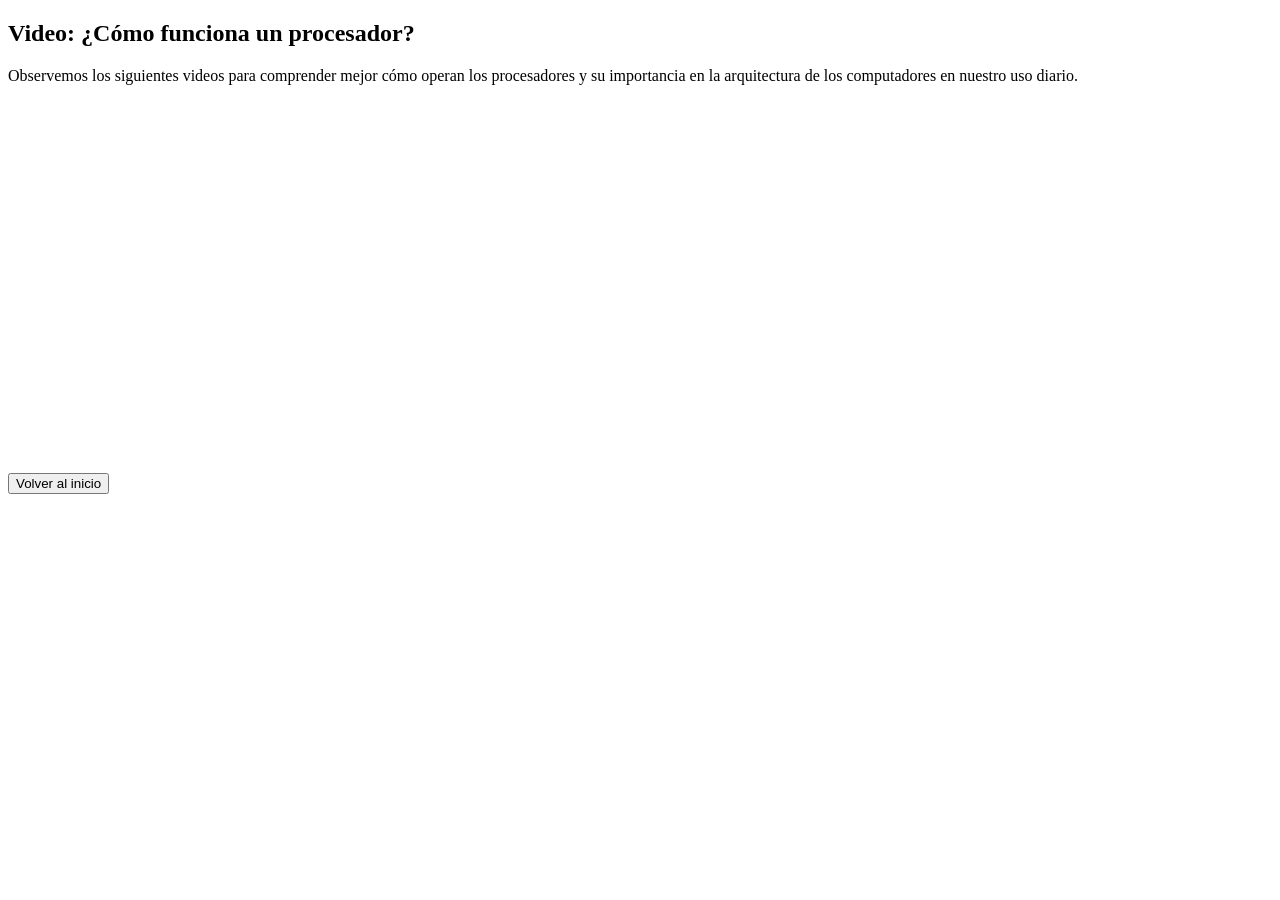
==== procesador.html @ 58f73aef "Add files via upload" ====
<!DOCTYPE html>
<html lang="es">
<head>
    <meta charset="UTF-8">
    <meta name="viewport" content="width=device-width, initial-scale=1.0">
    <title>VIDEO DE PROCESADORES</title>
    <link rel="stylesheet" href="css/style.css">
</head>
<body>

    <section>
        <h1>Video: ¿Cómo funciona un procesador?</h1>
        <p>Observemos los siguientes videos para comprender mejor cómo operan los procesadores y su importancia en la arquitectura de los computadores en nuestro uso diario.</p>
        <iframe width="590" height="350" src="https://www.youtube.com/embed/-ZTekGoR8uQ?si=_B6UbOoQg7jRSetE"  
                title="YouTube video player" frameborder="0" 
                allow="accelerometer; autoplay; clipboard-write; encrypted-media; gyroscope; picture-in-picture" 
                allowfullscreen>

        </iframe>
        <iframe width="590" height="350" src="https://www.youtube.com/embed/bJrfPQJ_Ks4?si=R-ReYWcnhcs9VToW" title="YouTube video player" frameborder="0" allow="accelerometer; autoplay; clipboard-write; encrypted-media; gyroscope; picture-in-picture; web-share" referrerpolicy="strict-origin-when-cross-origin" allowfullscreen></iframe>
        <br><br>
        <a href="index.html"><button>Volver al inicio</button></a>
    </section>

</body>
</html>
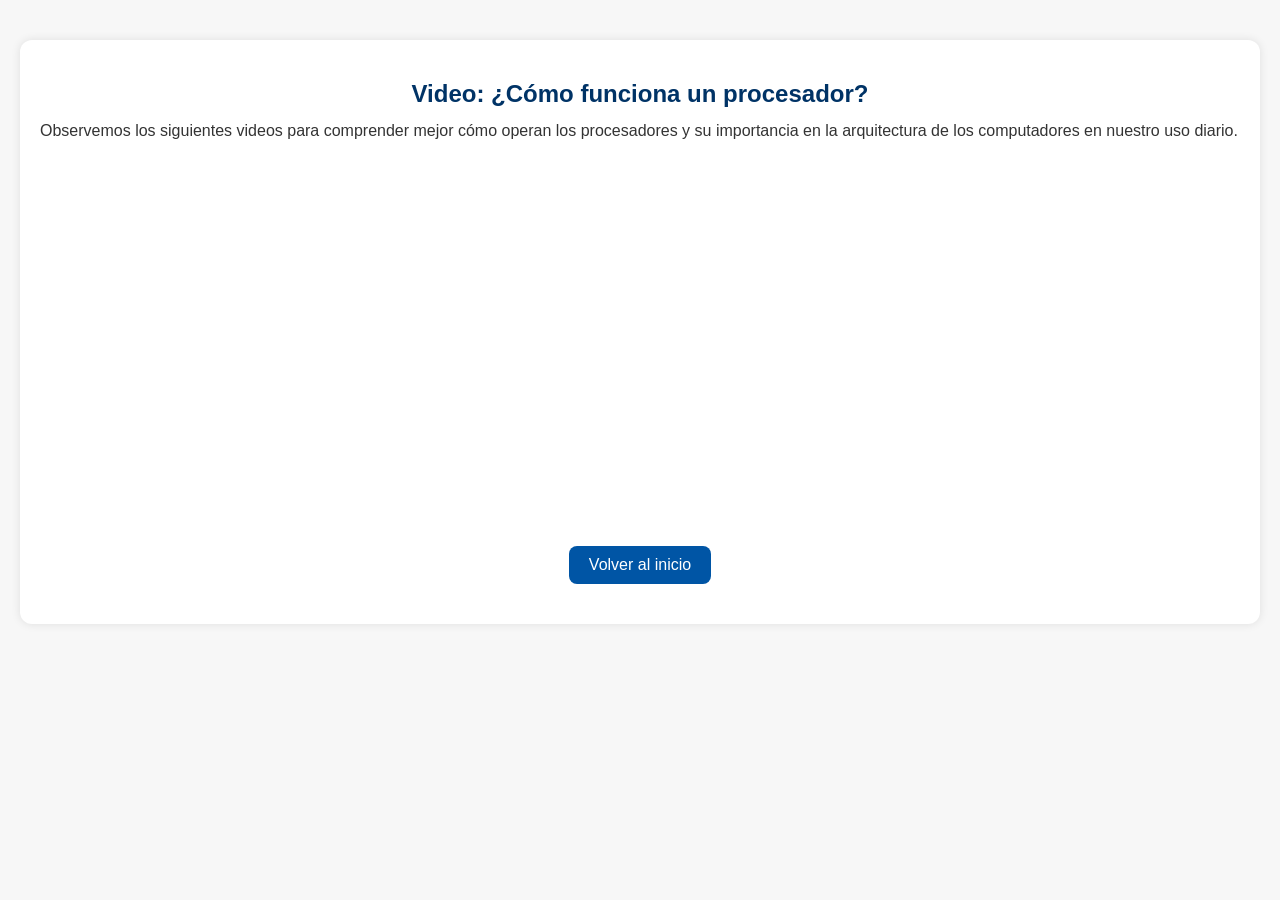
==== commit b2718066: "Update procesador.html" ====
--- a/procesador.html
+++ b/procesador.html
@@ -4,7 +4,8 @@
     <meta charset="UTF-8">
     <meta name="viewport" content="width=device-width, initial-scale=1.0">
     <title>VIDEO DE PROCESADORES</title>
-    <link rel="stylesheet" href="css/style.css">
+    <link rel="stylesheet" href="style.css">
+
 </head>
 <body>
 
@@ -23,4 +24,4 @@
     </section>
 
 </body>
-</html>+</html>
--- a/style.css
+++ b/style.css
@@ -0,0 +1,81 @@
+body {
+    background-color: #f7f7f7;
+    font-family: 'Segoe UI', Tahoma, Geneva, Verdana, sans-serif;
+    color: #333;
+    margin: 0;
+    padding: 20px;
+}
+
+
+h1 {
+    color: #003366;
+    text-align: center;
+    margin-bottom: 10px;
+}
+
+h2 {
+    color: #0055a5;
+    text-align: center;
+    margin-bottom: 30px;
+}
+
+h3 {
+    color: #004080;
+    margin-top: 30px;
+    border-bottom: 2px solid #b3c6ff;
+    padding-bottom: 5px;
+}
+
+/* Párrafos */
+p {
+    line-height: 1.6;
+    margin: 10px 0;
+}
+
+/* Imágenes */
+img {
+    max-width: 100%;
+    height: auto;
+    display: block;
+    margin: 10px auto;
+    border: 2px solid #ccc;
+    border-radius: 10px;
+}
+
+
+/* Botón */
+button {
+    display: block;
+    margin: 20px auto;
+    background-color: #0055a5;
+    color: white;
+    border: none;
+    padding: 10px 20px;
+    font-size: 16px;
+    border-radius: 8px;
+    cursor: pointer;
+    transition: background-color 0.3s ease;
+}
+
+button:hover {
+    background-color: #003f7f;
+}
+
+/* Enlace */
+a {
+    color: #003399;
+    text-decoration: none;
+}
+
+a:hover {
+    text-decoration: underline;
+}
+
+section {
+    background-color: #ffffff;
+    padding: 20px;
+    border-radius: 12px;
+    margin: 20px auto;
+    max-width: 1200px;
+    box-shadow: 0 0 10px rgba(0, 0, 0, 0.1);
+}
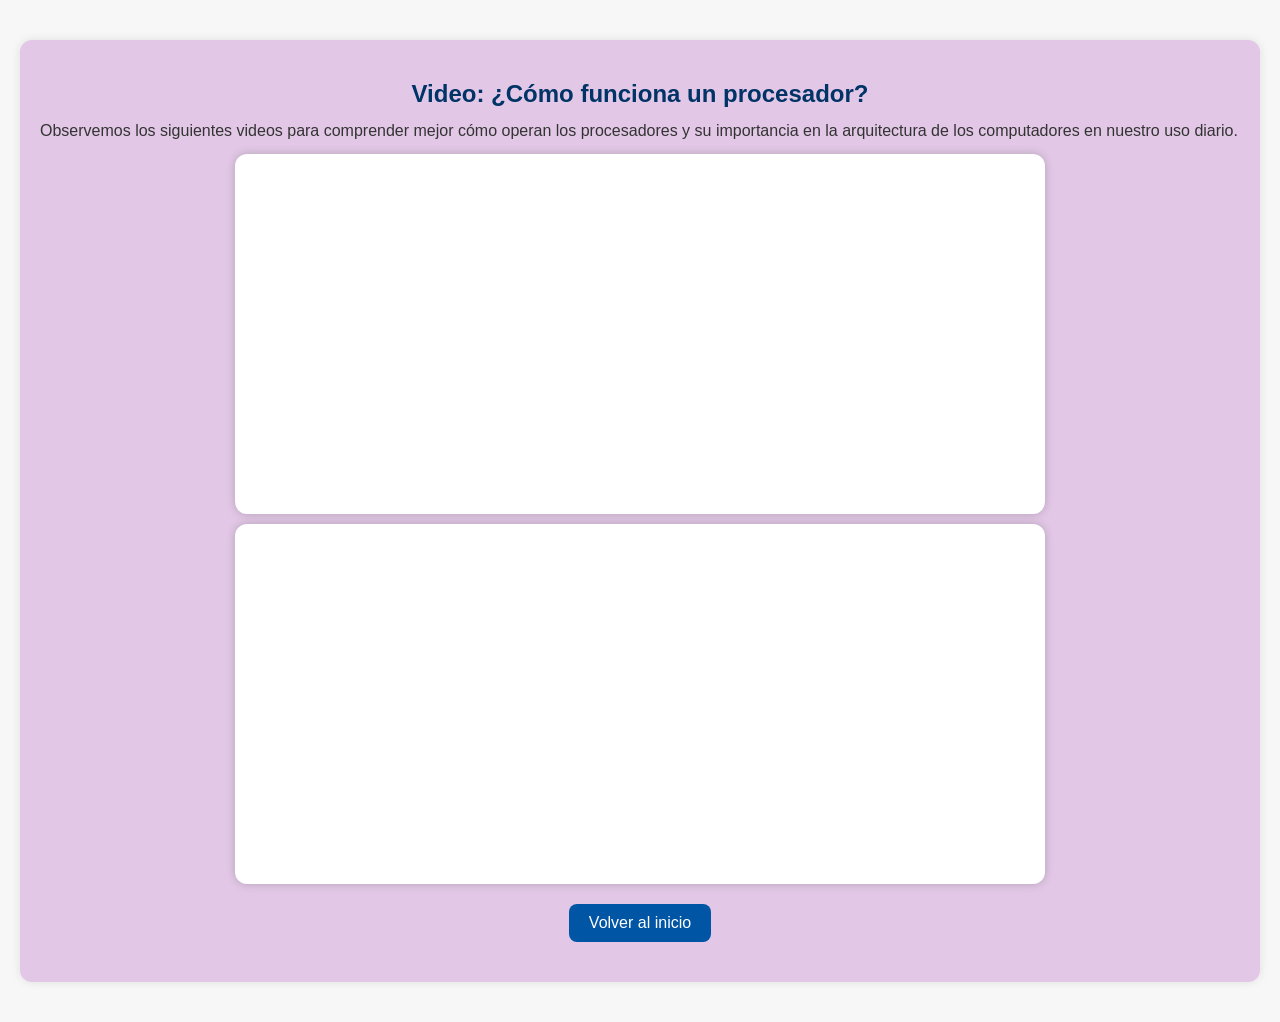
==== commit 169cd65f: "Update procesador.html" ====
--- a/procesador.html
+++ b/procesador.html
@@ -5,23 +5,50 @@
     <meta name="viewport" content="width=device-width, initial-scale=1.0">
     <title>VIDEO DE PROCESADORES</title>
     <link rel="stylesheet" href="style.css">
+    <style>
 
+        iframe {
+            border-radius: 12px;
+            box-shadow: 0 0 10px rgba(0,0,0,0.2);
+            margin: 10px 0;
+            background-color: #ffffff;
+            padding: 5px;
+            width: 100%;
+            max-width: 800px;
+            height: 350px;
+            display: block;
+            margin-left: auto;
+            margin-right: auto;
+        }
+
+        section {
+            background-color: #e2c8e6; /* morado suave */
+        }
+    </style>
 </head>
 <body>
-
     <section>
         <h1>Video: ¿Cómo funciona un procesador?</h1>
         <p>Observemos los siguientes videos para comprender mejor cómo operan los procesadores y su importancia en la arquitectura de los computadores en nuestro uso diario.</p>
-        <iframe width="590" height="350" src="https://www.youtube.com/embed/-ZTekGoR8uQ?si=_B6UbOoQg7jRSetE"  
-                title="YouTube video player" frameborder="0" 
-                allow="accelerometer; autoplay; clipboard-write; encrypted-media; gyroscope; picture-in-picture" 
+
+        <iframe src="https://www.youtube.com/embed/-ZTekGoR8uQ?si=_B6UbOoQg7jRSetE"
+                title="YouTube video player"
+                frameborder="0"
+                allow="accelerometer; autoplay; clipboard-write; encrypted-media; gyroscope; picture-in-picture"
                 allowfullscreen>
+        </iframe>
 
+        <iframe src="https://www.youtube.com/embed/bJrfPQJ_Ks4?si=R-ReYWcnhcs9VToW"
+                title="YouTube video player"
+                frameborder="0"
+                allow="accelerometer; autoplay; clipboard-write; encrypted-media; gyroscope; picture-in-picture"
+                allowfullscreen>
         </iframe>
-        <iframe width="590" height="350" src="https://www.youtube.com/embed/bJrfPQJ_Ks4?si=R-ReYWcnhcs9VToW" title="YouTube video player" frameborder="0" allow="accelerometer; autoplay; clipboard-write; encrypted-media; gyroscope; picture-in-picture; web-share" referrerpolicy="strict-origin-when-cross-origin" allowfullscreen></iframe>
-        <br><br>
-        <a href="index.html"><button>Volver al inicio</button></a>
+
+        <a href="index.html">
+            <button>Volver al inicio</button>
+        </a>
     </section>
-
 </body>
 </html>
+
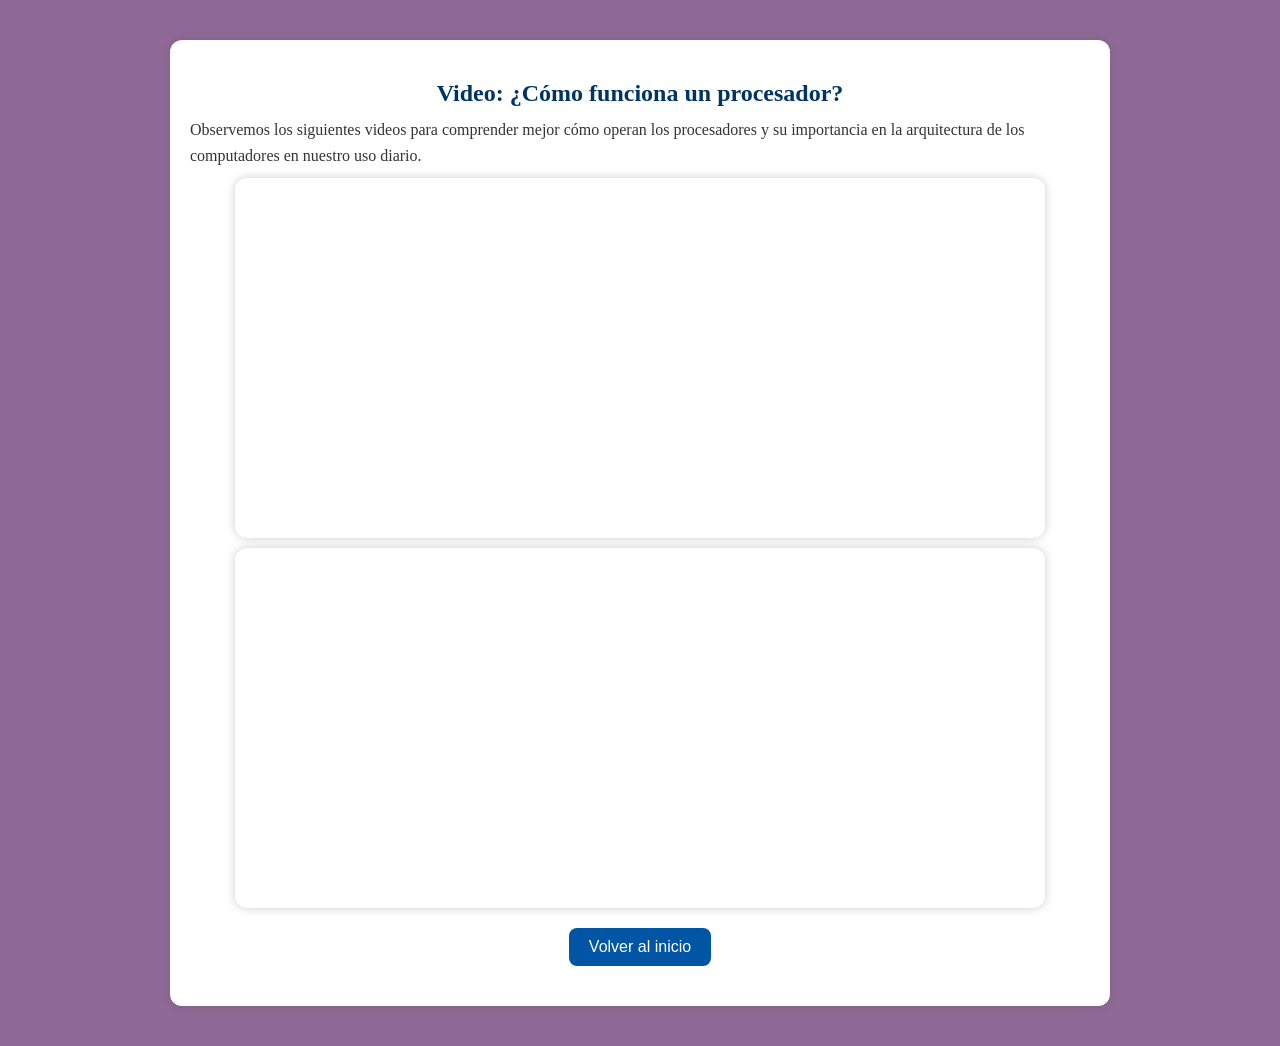
==== commit 1ce56c06: "Update procesador.html" ====
--- a/procesador.html
+++ b/procesador.html
@@ -6,6 +6,22 @@
     <title>VIDEO DE PROCESADORES</title>
     <link rel="stylesheet" href="style.css">
     <style>
+        body {
+            background-color: #8e6995;
+            font-family: Georgia, 'Times New Roman', Times, serif;
+            color: #333;
+            margin: 0;
+            padding: 20px;
+        }
+
+        section {
+            background-color: #ffffff;
+            padding: 20px;
+            border-radius: 12px;
+            margin: 20px auto;
+            max-width: 900px;
+            box-shadow: 0 0 10px rgba(0, 0, 0, 0.1);
+        }
 
         iframe {
             border-radius: 12px;
@@ -21,8 +37,21 @@
             margin-right: auto;
         }
 
-        section {
-            background-color: #e2c8e6; /* morado suave */
+        button {
+            display: block;
+            margin: 20px auto;
+            background-color: #0055a5;
+            color: white;
+            border: none;
+            padding: 10px 20px;
+            font-size: 16px;
+            border-radius: 8px;
+            cursor: pointer;
+            transition: background-color 0.3s ease;
+        }
+
+        button:hover {
+            background-color: #003f7f;
         }
     </style>
 </head>
@@ -51,4 +80,3 @@
     </section>
 </body>
 </html>
-
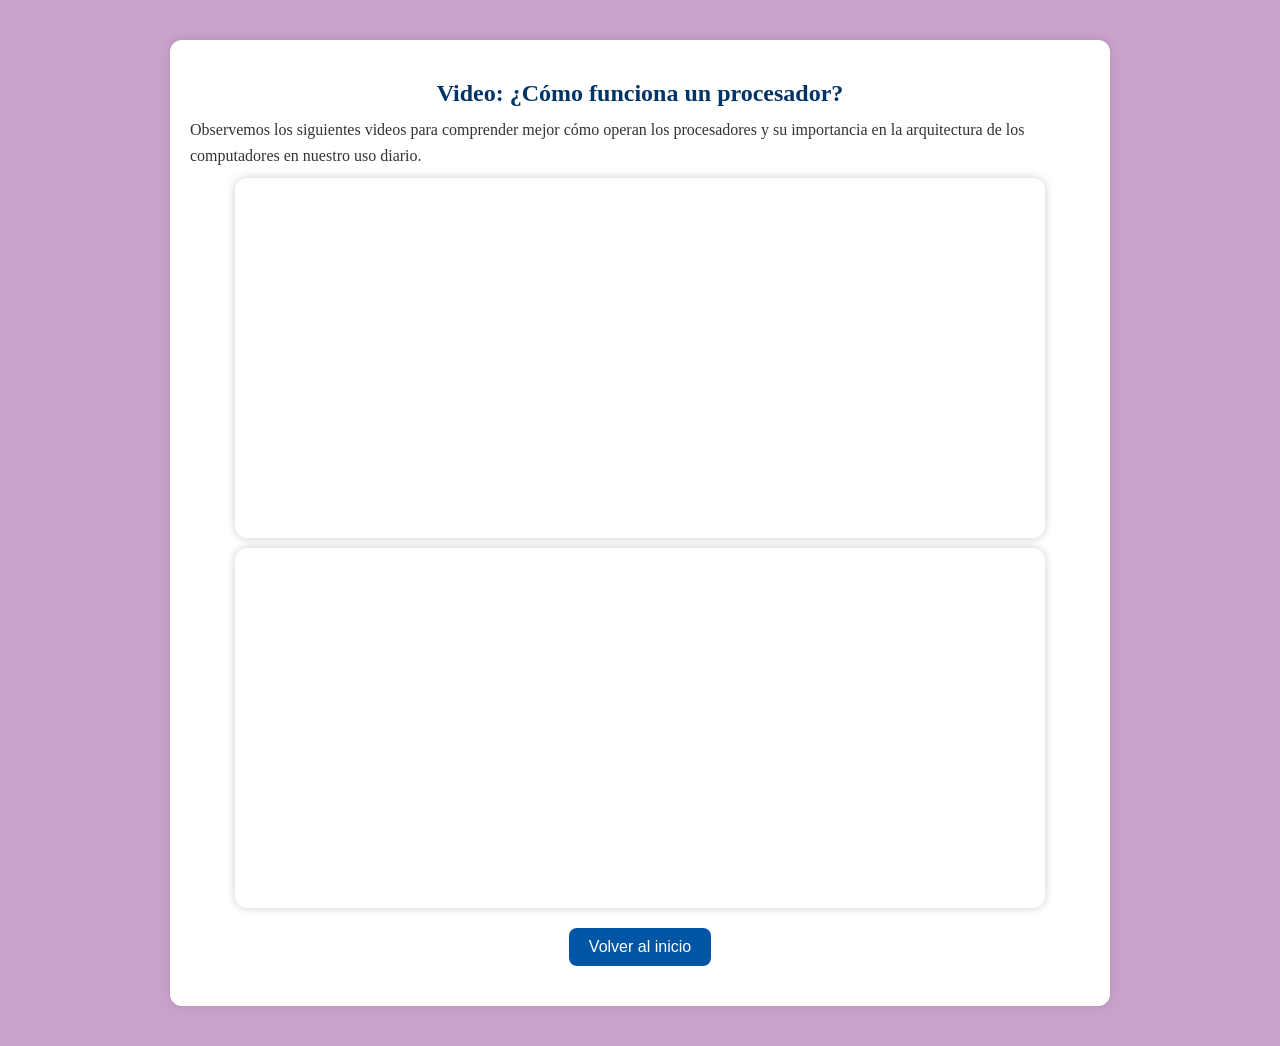
==== commit 47916b8d: "Update procesador.html" ====
--- a/procesador.html
+++ b/procesador.html
@@ -7,7 +7,7 @@
     <link rel="stylesheet" href="style.css">
     <style>
         body {
-            background-color: #8e6995;
+            background-color:  #C8A2C8;
             font-family: Georgia, 'Times New Roman', Times, serif;
             color: #333;
             margin: 0;
--- a/style.css
+++ b/style.css
@@ -1,10 +1,11 @@
 body {
-    background-color: #f7f7f7;
+    background-color: #8e6995;
     font-family: 'Segoe UI', Tahoma, Geneva, Verdana, sans-serif;
     color: #333;
     margin: 0;
     padding: 20px;
 }
+
 
 
 h1 {
